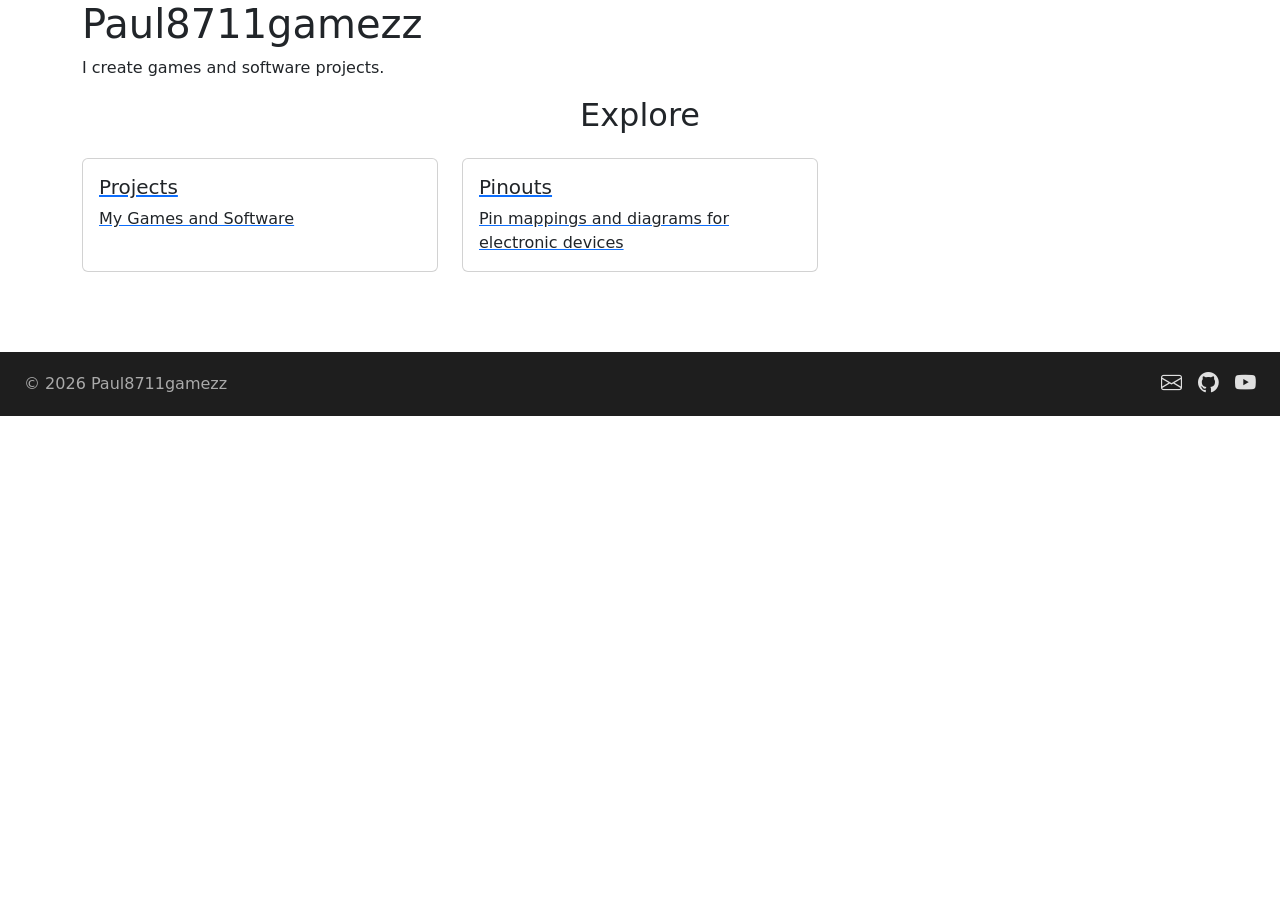
==== index.html @ f3568056 "update copyright" ====
<!DOCTYPE html>
<html lang="en">

<head>
    <meta charset="UTF-8">
    <meta name="viewport" content="width=device-width, initial-scale=1.0">
    <title>Paul8711gamezz</title>
    <link rel="icon" type="image/x-icon" href="favicon.png">

    <!-- Bootstrap CSS -->
    <link rel="stylesheet" href="https://cdn.jsdelivr.net/npm/bootstrap@5.3.3/dist/css/bootstrap.min.css">
    <link rel="stylesheet" href="https://cdn.jsdelivr.net/npm/bootstrap-icons@1.10.5/font/bootstrap-icons.css">
    <link rel="stylesheet" href="styles.css">
</head>

<body>

    <!-- Header -->
    <div class="container header-section">
        <h1>Paul8711gamezz</h1>
        <p>I create games and software projects.</p>
    </div>

    <!-- Links -->
    <div class="container" style="margin-bottom: 80px;">
        <h2 class="mb-4 text-center">Explore</h2>
        <div class="row row-cols-1 row-cols-md-3 g-4">
            <!-- Shadow Dash -->
            <div class="col">
                <a href="/projects">
                    <div class="card h-100 project-card">
                        <div class="card-body">
                            <h5 class="card-title">Projects</h5>
                            <p class="card-text">My Games and Software</p>
                        </div>
                    </div>
                </a>
            </div>
            <!-- Freegrid -->
            <div class="col">
                <a href="/pinouts">
                    <div class="card h-100 project-card">
                        <div class="card-body">
                            <h5 class="card-title">Pinouts</h5>
                            <p class="card-text">Pin mappings and diagrams for electronic devices</p>
                        </div>
                    </div>
                </a>
            </div>
        </div>
    </div>

    <!-- Footer -->
    <footer class="d-flex justify-content-between align-items-center px-4 py-3"
        style="background-color: #1e1e1e; color: #aaa;">
        <div>
            &copy; 2026 Paul8711gamezz
        </div>

        <div class="d-flex align-items-center gap-3">
            <a href="mailto:support@paul8711gamezz.org" target="_blank" style="color: #e0e0e0; font-size: 1.3rem;">
                <i class="bi bi-envelope"></i>
            </a>
            <a href="https://github.com/Paulprojects8711" target="_blank" style="color: #e0e0e0; font-size: 1.3rem;">
                <i class="bi bi-github"></i>
            </a>
            <a href="https://www.youtube.com/@Paul8711gamezz" target="_blank"
                style="color: #e0e0e0; font-size: 1.3rem;">
                <i class="bi bi-youtube"></i>
            </a>
        </div>
    </footer>

</body>

</html>
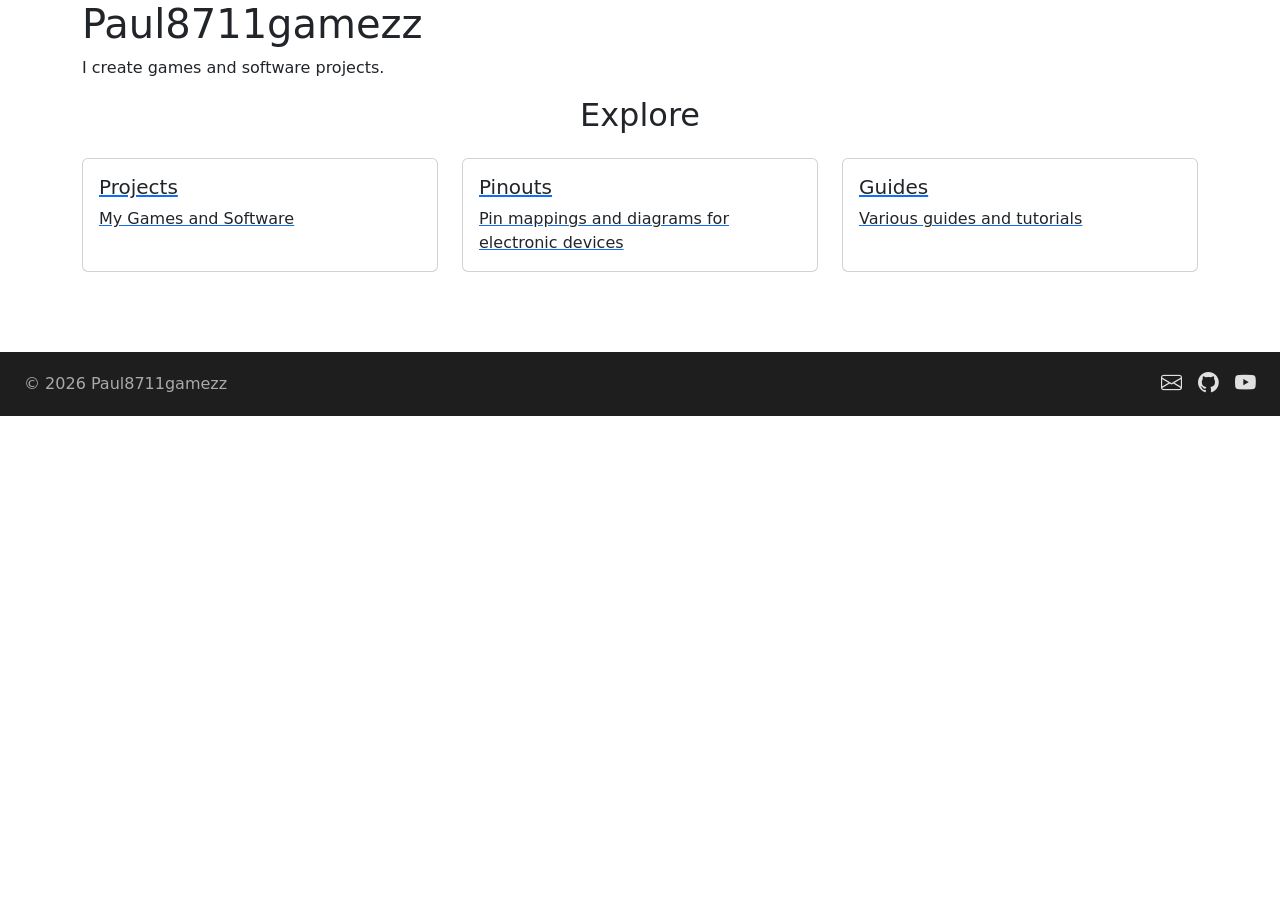
==== commit 80044d32: "make arch install guide" ====
--- a/index.html
+++ b/index.html
@@ -25,7 +25,7 @@
     <div class="container" style="margin-bottom: 80px;">
         <h2 class="mb-4 text-center">Explore</h2>
         <div class="row row-cols-1 row-cols-md-3 g-4">
-            <!-- Shadow Dash -->
+            <!-- Project -->
             <div class="col">
                 <a href="/projects">
                     <div class="card h-100 project-card">
@@ -36,13 +36,24 @@
                     </div>
                 </a>
             </div>
-            <!-- Freegrid -->
+            <!-- Pinouts -->
             <div class="col">
                 <a href="/pinouts">
                     <div class="card h-100 project-card">
                         <div class="card-body">
                             <h5 class="card-title">Pinouts</h5>
                             <p class="card-text">Pin mappings and diagrams for electronic devices</p>
+                        </div>
+                    </div>
+                </a>
+            </div>
+            <!-- Guides -->
+            <div class="col">
+                <a href="/guides">
+                    <div class="card h-100 project-card">
+                        <div class="card-body">
+                            <h5 class="card-title">Guides</h5>
+                            <p class="card-text">Various guides and tutorials</p>
                         </div>
                     </div>
                 </a>
